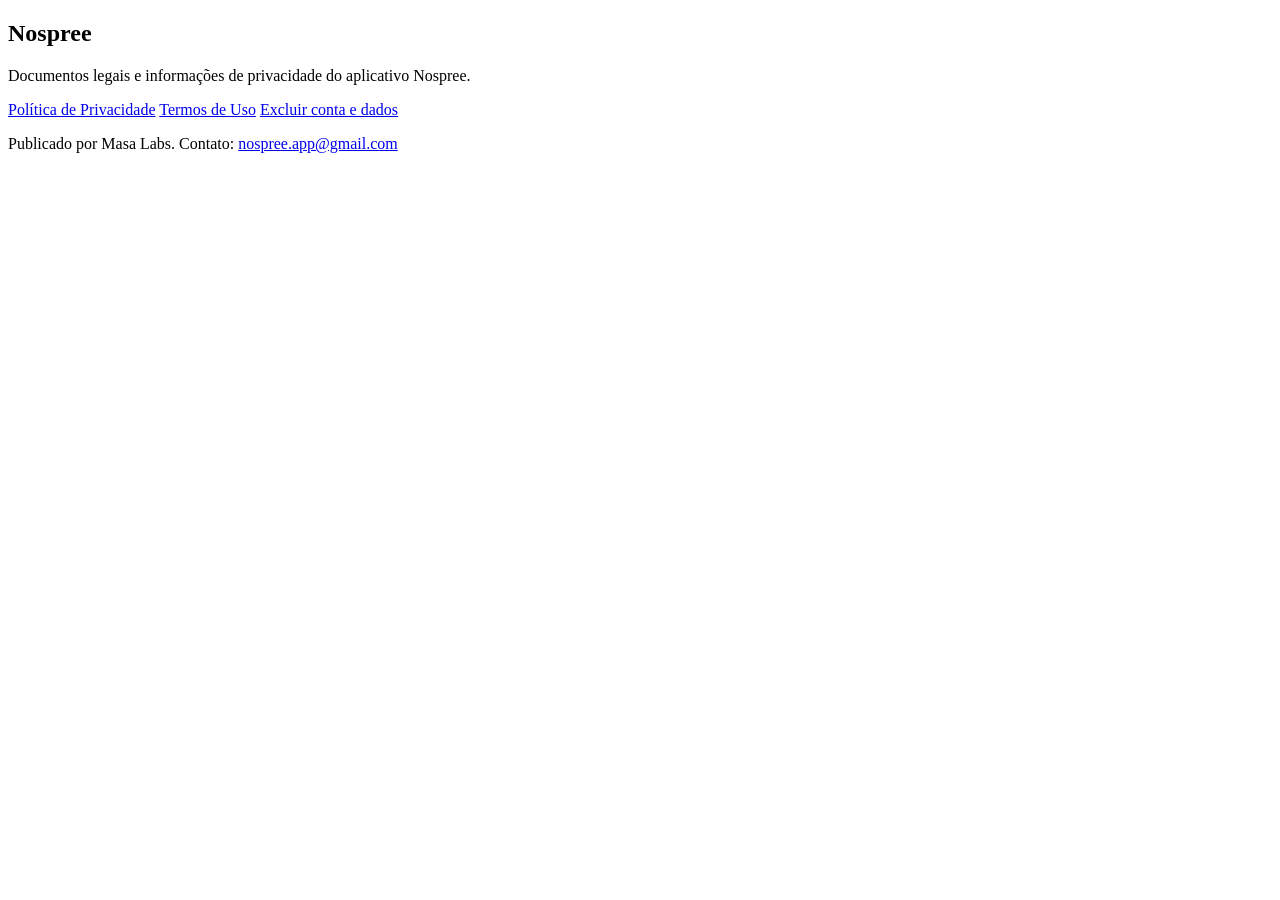
==== index.html @ 5ed427f8 "ft:(*) add all pages" ====
<!doctype html>
<html lang="pt-BR">
  <head>
    <meta charset="utf-8" />
    <meta name="viewport" content="width=device-width, initial-scale=1" />
    <title>Nospree — Legal</title>
    <meta name="description" content="Documentos legais do Nospree." />
    <link rel="stylesheet" href="./style.css" />
  </head>
  <body>
    <main>
      <section class="card">
        <h1>Nospree</h1>
        <p>Documentos legais e informações de privacidade do aplicativo Nospree.</p>
        <nav>
          <a href="./privacy.html">Política de Privacidade</a>
          <a href="./terms.html">Termos de Uso</a>
          <a href="./delete-account.html">Excluir conta e dados</a>
        </nav>
        <p class="footer">Publicado por Masa Labs. Contato: <a href="mailto:nospree.app@gmail.com">nospree.app@gmail.com</a></p>
      </section>
    </main>
  </body>
</html>
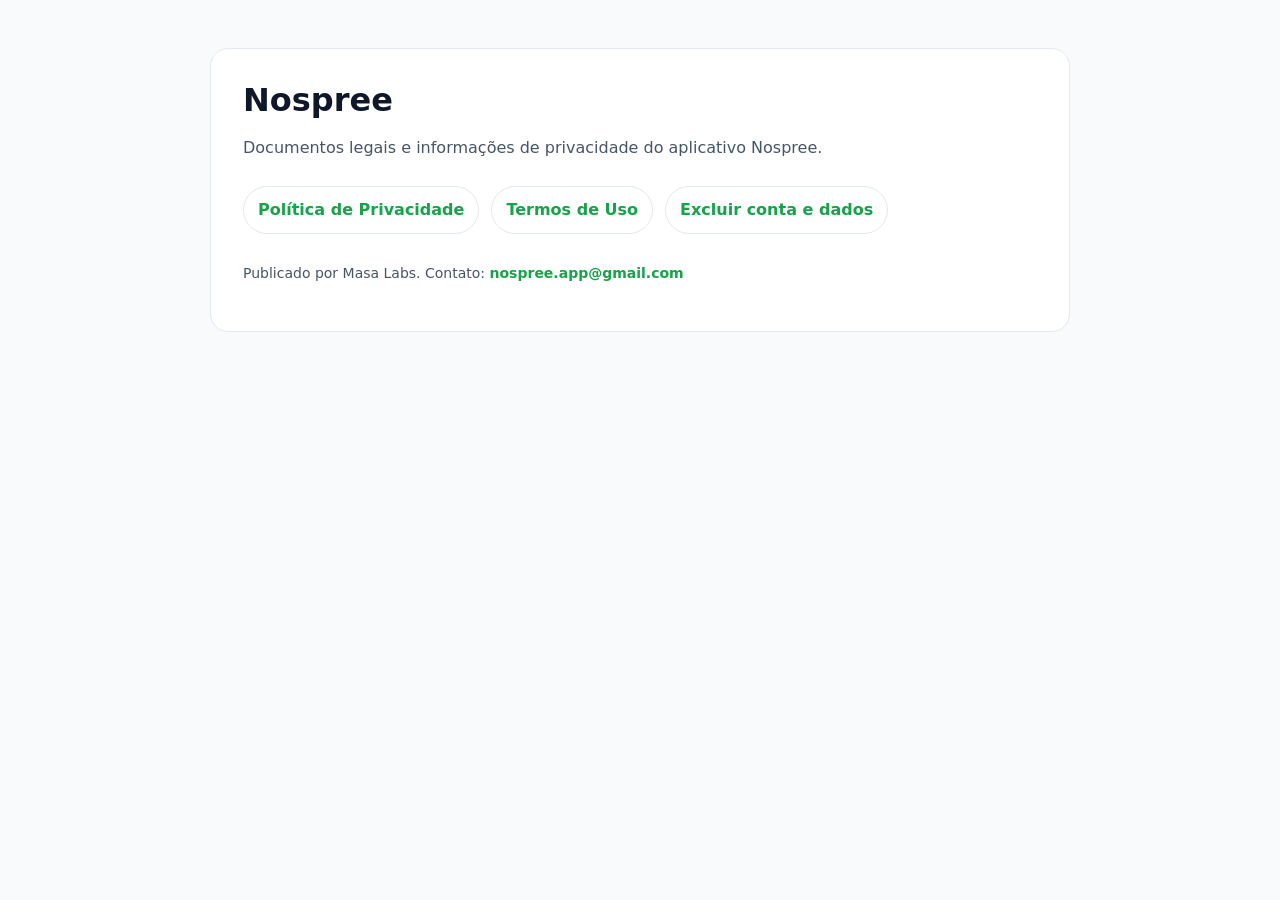
==== commit 23931db7: "Rename stylesheet link from style.css to styles.css" ====
--- a/index.html
+++ b/index.html
@@ -5,7 +5,7 @@
     <meta name="viewport" content="width=device-width, initial-scale=1" />
     <title>Nospree — Legal</title>
     <meta name="description" content="Documentos legais do Nospree." />
-    <link rel="stylesheet" href="./style.css" />
+    <link rel="stylesheet" href="./styles.css" />
   </head>
   <body>
     <main>
--- a/styles.css
+++ b/styles.css
@@ -0,0 +1,36 @@
+:root {
+  color-scheme: light;
+  --bg: #f8fafc;
+  --surface: #ffffff;
+  --text: #0f172a;
+  --muted: #475569;
+  --border: #e2e8f0;
+  --accent: #16a34a;
+  --accent-soft: #f0fdf4;
+}
+* { box-sizing: border-box; }
+body {
+  margin: 0;
+  font-family: Inter, system-ui, -apple-system, BlinkMacSystemFont, "Segoe UI", sans-serif;
+  background: var(--bg);
+  color: var(--text);
+  line-height: 1.65;
+}
+main { width: min(860px, calc(100% - 32px)); margin: 0 auto; padding: 48px 0; }
+.card { background: var(--surface); border: 1px solid var(--border); border-radius: 18px; padding: 32px; }
+h1 { margin: 0 0 8px; font-size: 32px; line-height: 1.2; }
+h2 { margin-top: 32px; font-size: 22px; }
+h3 { margin-top: 22px; font-size: 18px; }
+p, li { color: var(--muted); }
+strong { color: var(--text); }
+a { color: var(--accent); font-weight: 600; text-decoration: none; }
+a:hover { text-decoration: underline; }
+nav { display: flex; flex-wrap: wrap; gap: 12px; margin: 24px 0 0; }
+nav a, .button { display: inline-flex; align-items: center; justify-content: center; border: 1px solid var(--border); border-radius: 999px; padding: 10px 14px; background: #ffffff; }
+.footer { margin-top: 28px; font-size: 14px; color: var(--muted); }
+.notice { border-left: 4px solid var(--accent); padding: 12px 16px; background: var(--accent-soft); border-radius: 12px; }
+@media (max-width: 640px) {
+  main { padding: 28px 0; }
+  .card { padding: 22px; border-radius: 14px; }
+  h1 { font-size: 26px; }
+}
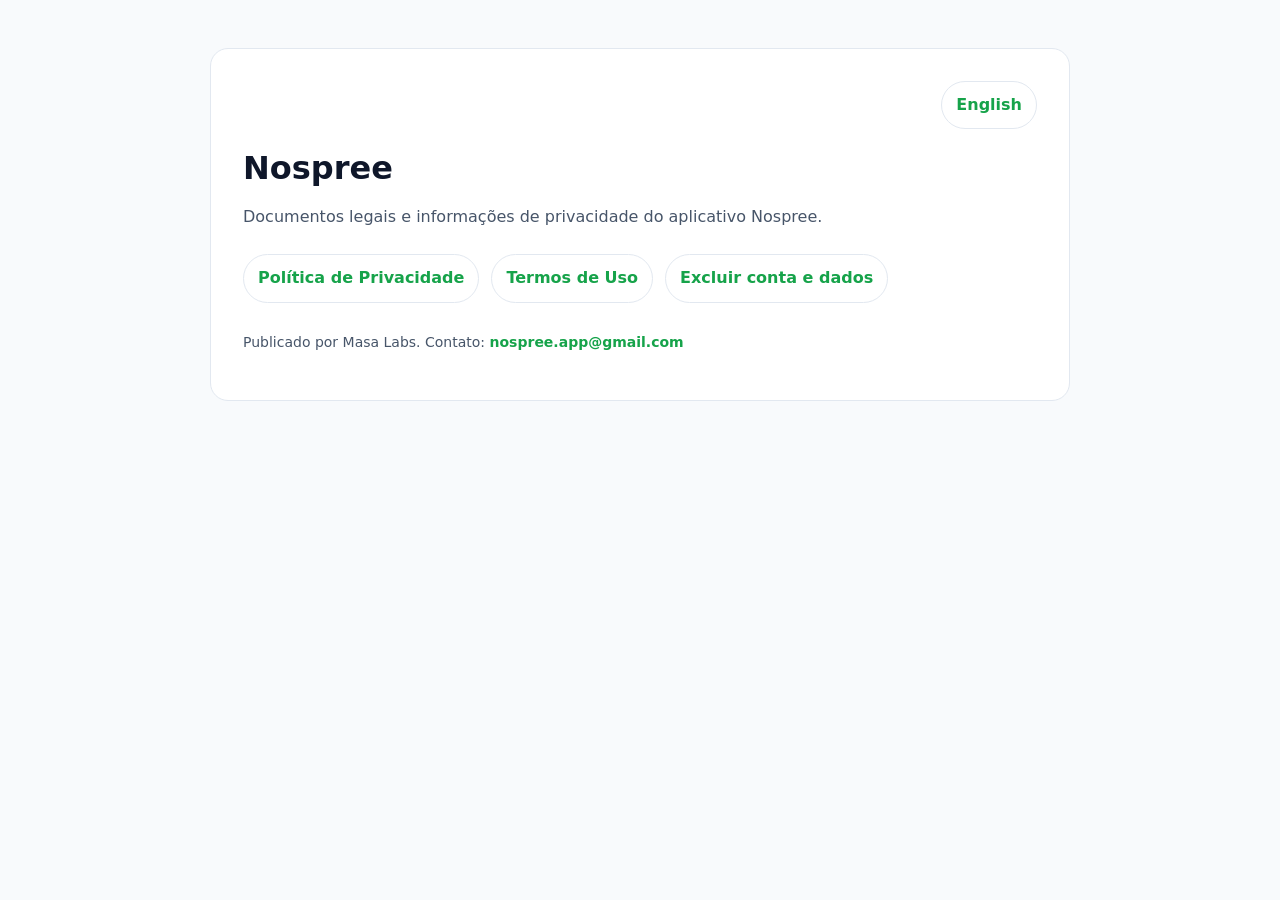
==== commit 4f419a82: "ft:(*) add en version" ====
--- a/index.html
+++ b/index.html
@@ -1,24 +1 @@
-<!doctype html>
-<html lang="pt-BR">
-  <head>
-    <meta charset="utf-8" />
-    <meta name="viewport" content="width=device-width, initial-scale=1" />
-    <title>Nospree — Legal</title>
-    <meta name="description" content="Documentos legais do Nospree." />
-    <link rel="stylesheet" href="./styles.css" />
-  </head>
-  <body>
-    <main>
-      <section class="card">
-        <h1>Nospree</h1>
-        <p>Documentos legais e informações de privacidade do aplicativo Nospree.</p>
-        <nav>
-          <a href="./privacy.html">Política de Privacidade</a>
-          <a href="./terms.html">Termos de Uso</a>
-          <a href="./delete-account.html">Excluir conta e dados</a>
-        </nav>
-        <p class="footer">Publicado por Masa Labs. Contato: <a href="mailto:nospree.app@gmail.com">nospree.app@gmail.com</a></p>
-      </section>
-    </main>
-  </body>
-</html>
+<!doctype html><html lang="pt-BR"><head><meta charset="utf-8"/><meta name="viewport" content="width=device-width, initial-scale=1"/><title>Nospree — Legal</title><meta name="description" content="Documentos legais do Nospree."/><link rel="stylesheet" href="./style.css"/></head><body><main><section class="card"><div class="language-switcher"><a href="./en/">English</a></div><h1>Nospree</h1><p>Documentos legais e informações de privacidade do aplicativo Nospree.</p><nav><a href="./privacy.html">Política de Privacidade</a><a href="./terms.html">Termos de Uso</a><a href="./delete-account.html">Excluir conta e dados</a></nav><p class="footer">Publicado por Masa Labs. Contato: <a href="mailto:nospree.app@gmail.com">nospree.app@gmail.com</a></p></section></main></body></html>
--- a/style.css
+++ b/style.css
@@ -0,0 +1,27 @@
+:root {
+  color-scheme: light;
+  --bg: #f8fafc;
+  --surface: #ffffff;
+  --text: #0f172a;
+  --muted: #475569;
+  --border: #e2e8f0;
+  --accent: #16a34a;
+  --accent-soft: #f0fdf4;
+}
+* { box-sizing: border-box; }
+body { margin: 0; font-family: Inter, system-ui, -apple-system, BlinkMacSystemFont, "Segoe UI", sans-serif; background: var(--bg); color: var(--text); line-height: 1.65; }
+main { width: min(860px, calc(100% - 32px)); margin: 0 auto; padding: 48px 0; }
+.card { background: var(--surface); border: 1px solid var(--border); border-radius: 18px; padding: 32px; }
+h1 { margin: 0 0 8px; font-size: 32px; line-height: 1.2; }
+h2 { margin-top: 32px; font-size: 22px; }
+h3 { margin-top: 22px; font-size: 18px; }
+p, li { color: var(--muted); }
+strong { color: var(--text); }
+a { color: var(--accent); font-weight: 600; text-decoration: none; }
+a:hover { text-decoration: underline; }
+nav, .language-switcher { display: flex; flex-wrap: wrap; gap: 12px; margin: 24px 0 0; }
+.language-switcher { margin: 0 0 20px; justify-content: flex-end; }
+nav a, .button, .language-switcher a { display: inline-flex; align-items: center; justify-content: center; border: 1px solid var(--border); border-radius: 999px; padding: 10px 14px; background: #ffffff; }
+.footer { margin-top: 28px; font-size: 14px; color: var(--muted); }
+.notice { border-left: 4px solid var(--accent); padding: 12px 16px; background: var(--accent-soft); border-radius: 12px; }
+@media (max-width: 640px) { main { padding: 28px 0; } .card { padding: 22px; border-radius: 14px; } h1 { font-size: 26px; } .language-switcher { justify-content: flex-start; } }
